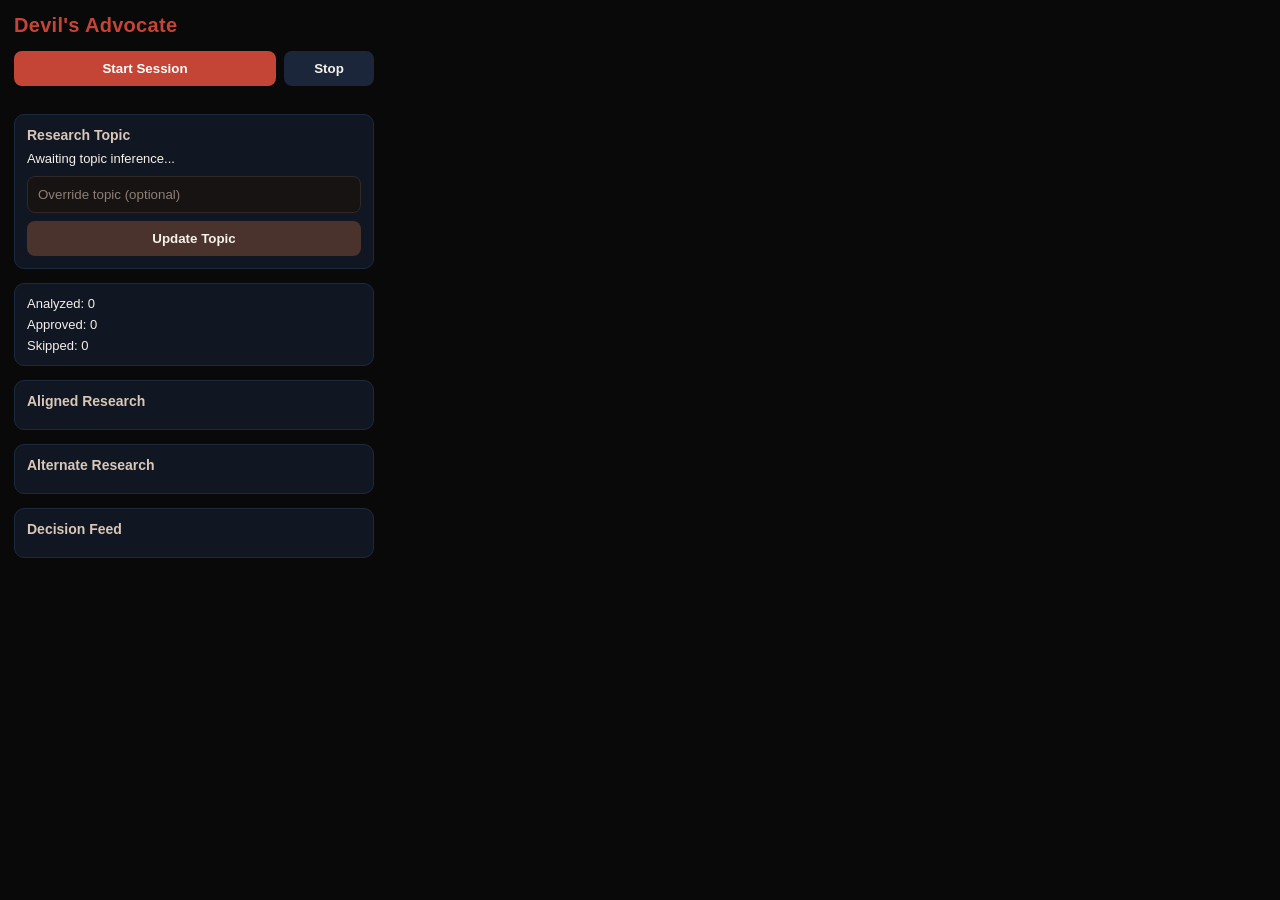
==== extension/popup.html @ f6374a66 "initial integration" ====
<!DOCTYPE html>
<html>
<head>
  <title>Devil's Advocate</title>
  <link rel="stylesheet" href="popup.css">
</head>
<body>
  <div class="container">
    <h1>Devil's Advocate</h1>

    <div class="buttons">
      <button id="startBtn">Start Session</button>
      <button id="stopBtn">Stop</button>
    </div>

    <div id="status"></div>

    <div class="topic-box">
      <h3>Research Topic</h3>
      <p id="topicDisplay">Awaiting topic inference...</p>
      <input id="topicOverride" type="text" placeholder="Override topic (optional)" />
      <button id="overrideBtn">Update Topic</button>
    </div>

    <div class="stats">
      <p>Analyzed: <span id="analyzed">0</span></p>
      <p>Approved: <span id="approved">0</span></p>
      <p>Skipped: <span id="skipped">0</span></p>
    </div>

    <div class="section-card">
      <h3>Aligned Research</h3>
      <ul id="alignedList"></ul>
    </div>

    <div class="section-card">
      <h3>Alternate Research</h3>
      <ul id="alternateList"></ul>
    </div>

    <div class="section-card">
      <h3>Decision Feed</h3>
      <ul id="activity"></ul>
    </div>

  <script type="module" src="popup.js"></script>
</body>
</html>
---- extension/popup.css ----
body {
  font-family: Arial, sans-serif;
  width: 360px;
  padding: 14px;
  background: #090909;
  color: #f5f1ea;
  margin: 0;
}

.container {
  display: flex;
  flex-direction: column;
  gap: 14px;
}

h1 {
  font-size: 20px;
  margin: 0;
  color: #c44536;
  letter-spacing: 0.3px;
}

h3 {
  font-size: 14px;
  margin: 0 0 8px 0;
  color: #d9c7b8;
  font-weight: 600;
}

input {
  width: 100%;
  box-sizing: border-box;
  padding: 10px;
  border: 1px solid #2f2a28;
  border-radius: 8px;
  outline: none;
  background: #161312;
  color: #f5f1ea;
}

input::placeholder {
  color: #8e7f73;
}

button {
  padding: 10px;
  border: none;
  border-radius: 8px;
  cursor: pointer;
  font-weight: 600;
  transition: 0.2s ease;
}

button:hover {
  opacity: 0.92;
}

.buttons {
  display: flex;
  gap: 8px;
}

#startBtn {
  flex: 1;
  background: #c44536;
  color: white;
}

#startBtn.active {
  box-shadow: 0 0 0 2px #e05a47;
}

#stopBtn {
  width: 90px;
  background: #1b263b;
  color: #f5f1ea;
}

#overrideBtn {
  margin-top: 8px;
  width: 100%;
  background: #4a332d;
  color: #f5f1ea;
}

#status {
  font-size: 13px;
  color: #b9aaa0;
}

.topic-box,
.stats,
.section-card {
  background: #101722;
  padding: 12px;
  border-radius: 10px;
  border: 1px solid #1d2a3d;
}

.topic-box p {
  margin: 0 0 10px 0;
  font-size: 13px;
  color: #f5f1ea;
}

.stats {
  display: grid;
  gap: 6px;
}

.stats p {
  margin: 0;
  font-size: 13px;
}

ul {
  padding-left: 0;
  list-style: none;
  max-height: 160px;
  overflow-y: auto;
  margin: 0;
}

li {
  background: #151515;
  padding: 10px;
  border-radius: 8px;
  margin-bottom: 8px;
  line-height: 1.4;
  border: 1px solid #242424;
}

li strong {
  display: block;
  margin-bottom: 4px;
  color: #c44536;
}

li span {
  display: block;
  font-size: 13px;
  margin-bottom: 4px;
  color: #f5f1ea;
}

small {
  display: block;
  color: #a08f83;
  font-size: 12px;
}

a {
  color: #d9c7b8;
  text-decoration: none;
  font-size: 13px;
}

a:hover {
  color: #ffffff;
}
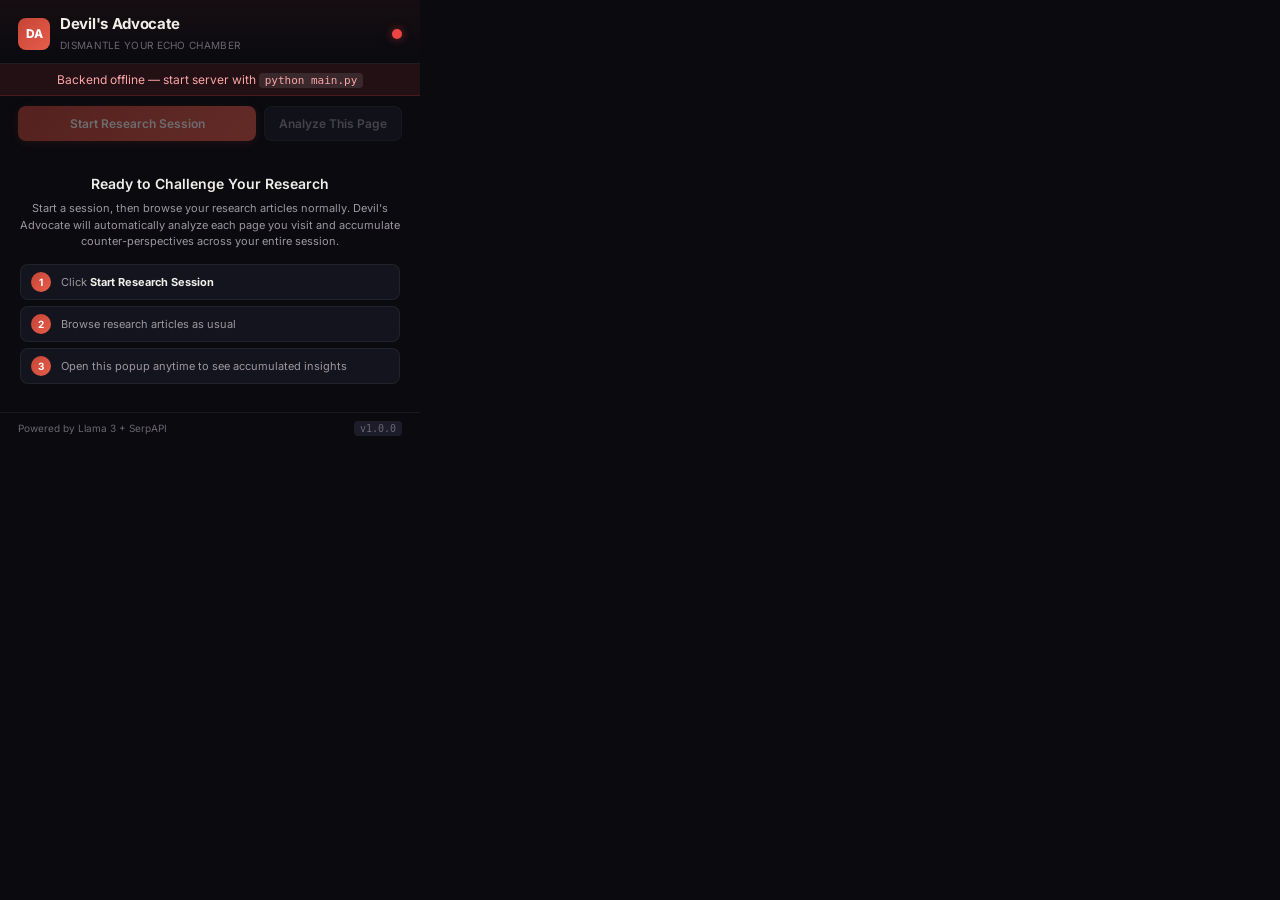
==== commit e4e3acbf: "feat: session-based pipeline, premium UI, cross-platform README Backend: - Orchestrator merges count" ====
--- a/extension/popup.html
+++ b/extension/popup.html
@@ -1,48 +1,198 @@
-<!DOCTYPE html>
-<html>
-<head>
-  <title>Devil's Advocate</title>
-  <link rel="stylesheet" href="popup.css">
-</head>
-<body>
-  <div class="container">
-    <h1>Devil's Advocate</h1>
-
-    <div class="buttons">
-      <button id="startBtn">Start Session</button>
-      <button id="stopBtn">Stop</button>
-    </div>
-
-    <div id="status"></div>
-
-    <div class="topic-box">
-      <h3>Research Topic</h3>
-      <p id="topicDisplay">Awaiting topic inference...</p>
-      <input id="topicOverride" type="text" placeholder="Override topic (optional)" />
-      <button id="overrideBtn">Update Topic</button>
-    </div>
-
-    <div class="stats">
-      <p>Analyzed: <span id="analyzed">0</span></p>
-      <p>Approved: <span id="approved">0</span></p>
-      <p>Skipped: <span id="skipped">0</span></p>
-    </div>
-
-    <div class="section-card">
-      <h3>Aligned Research</h3>
-      <ul id="alignedList"></ul>
-    </div>
-
-    <div class="section-card">
-      <h3>Alternate Research</h3>
-      <ul id="alternateList"></ul>
-    </div>
-
-    <div class="section-card">
-      <h3>Decision Feed</h3>
-      <ul id="activity"></ul>
-    </div>
-
-  <script type="module" src="popup.js"></script>
-</body>
+<!DOCTYPE html>
+<html lang="en">
+<head>
+  <meta charset="UTF-8">
+  <title>Devil's Advocate</title>
+  <link rel="stylesheet" href="popup.css">
+  <link href="https://fonts.googleapis.com/css2?family=Inter:wght@400;500;600;700;800&display=swap" rel="stylesheet">
+</head>
+<body>
+  <div class="app">
+    <!-- Header -->
+    <header class="header">
+      <div class="header-left">
+        <div class="logo-icon">DA</div>
+        <div>
+          <h1>Devil's Advocate</h1>
+          <span class="tagline">Dismantle your echo chamber</span>
+        </div>
+      </div>
+      <div class="header-right">
+        <div id="serverStatus" class="status-dot offline" title="Checking server..."></div>
+      </div>
+    </header>
+
+    <!-- Connection Banner -->
+    <div id="connectionBanner" class="connection-banner hidden">
+      <span>Backend offline — start server with <code>python main.py</code></span>
+    </div>
+
+    <!-- Session Controls -->
+    <div class="controls">
+      <button id="sessionToggle" class="btn btn-primary" disabled>
+        <span class="btn-text">Start Research Session</span>
+      </button>
+      <button id="analyzeBtn" class="btn btn-secondary" disabled>
+        <span class="btn-text">Analyze This Page</span>
+      </button>
+    </div>
+
+    <!-- Session Info Bar -->
+    <div id="sessionBar" class="session-bar hidden">
+      <div class="session-indicator">
+        <div class="pulse-dot"></div>
+        <span>Session Active</span>
+      </div>
+      <span id="sessionDuration" class="session-duration">0:00</span>
+    </div>
+
+    <!-- Loading State -->
+    <div id="loadingState" class="loading-state hidden">
+      <div class="loading-spinner"></div>
+      <div class="loading-pipeline">
+        <div class="pipeline-step" id="step1">
+          <span class="step-num">1</span>
+          <span class="step-label">Gatekeeper</span>
+          <span class="step-status">waiting</span>
+        </div>
+        <div class="pipeline-step" id="step2">
+          <span class="step-num">2</span>
+          <span class="step-label">Bias Auditor</span>
+          <span class="step-status">waiting</span>
+        </div>
+        <div class="pipeline-step" id="step3">
+          <span class="step-num">3</span>
+          <span class="step-label">Devil's Advocate</span>
+          <span class="step-status">waiting</span>
+        </div>
+        <div class="pipeline-step" id="step4">
+          <span class="step-num">4</span>
+          <span class="step-label">Librarian</span>
+          <span class="step-status">waiting</span>
+        </div>
+      </div>
+    </div>
+
+    <!-- Error State -->
+    <div id="errorState" class="error-state hidden">
+      <p id="errorMessage">Something went wrong</p>
+      <button id="retryBtn" class="btn btn-small">Try Again</button>
+    </div>
+
+    <!-- Results Container -->
+    <div id="resultsContainer" class="results hidden">
+      
+      <!-- Research Trajectory Card -->
+      <div class="card topic-card">
+        <div class="card-header">
+          <span class="card-title">Research Trajectory</span>
+        </div>
+        <p id="topicName" class="topic-name">—</p>
+        <div class="bias-meter">
+          <div class="bias-label">
+            <span>Cumulative Bias Score</span>
+            <span id="biasValue" class="bias-value">—</span>
+          </div>
+          <div class="bias-bar">
+            <div id="biasFill" class="bias-fill" style="width: 0%"></div>
+          </div>
+          <div class="bias-scale">
+            <span>Balanced</span>
+            <span>Echo Chamber</span>
+          </div>
+        </div>
+        <p id="opinionsSummary" class="opinions-summary"></p>
+      </div>
+
+      <!-- Pages Analyzed (Session History) -->
+      <div id="historyCard" class="card">
+        <div class="card-header">
+          <span class="card-title">Pages Analyzed</span>
+          <span id="historyCount" class="card-badge">0</span>
+        </div>
+        <div id="historyList" class="history-list"></div>
+      </div>
+
+      <!-- Guardrail Notice -->
+      <div id="guardrailCard" class="card guardrail-card hidden">
+        <div class="card-header">
+          <span class="card-title">Truth Guardrail Activated</span>
+        </div>
+        <p class="guardrail-text">This topic is largely based on objective facts. No artificial counter-arguments were generated to preserve accuracy.</p>
+      </div>
+
+      <!-- Counter-Perspectives (as clickable links) -->
+      <div id="counterCard" class="card counter-card">
+        <div class="card-header">
+          <span class="card-title">Counter-Perspectives</span>
+          <span id="counterCount" class="card-badge">0</span>
+        </div>
+        <p class="card-subtitle">Opposing viewpoints found across your research session</p>
+        <div id="counterList" class="counter-list"></div>
+      </div>
+
+      <!-- Curated Sources -->
+      <div id="sourcesCard" class="card sources-card">
+        <div class="card-header">
+          <span class="card-title">Curated Sources</span>
+          <span id="sourcesCount" class="card-badge">0</span>
+        </div>
+        <div id="sourcesList" class="sources-list"></div>
+      </div>
+
+      <!-- Session Stats -->
+      <div class="card stats-card">
+        <div class="card-header">
+          <span class="card-title">Session Stats</span>
+        </div>
+        <div class="stats-grid">
+          <div class="stat">
+            <span class="stat-value" id="statAnalyzed">0</span>
+            <span class="stat-label">Pages Analyzed</span>
+          </div>
+          <div class="stat">
+            <span class="stat-value" id="statApproved">0</span>
+            <span class="stat-label">Accepted</span>
+          </div>
+          <div class="stat">
+            <span class="stat-value" id="statSkipped">0</span>
+            <span class="stat-label">Filtered</span>
+          </div>
+          <div class="stat">
+            <span class="stat-value" id="statDuration">—</span>
+            <span class="stat-label">Duration</span>
+          </div>
+        </div>
+      </div>
+    </div>
+
+    <!-- Empty State -->
+    <div id="emptyState" class="empty-state">
+      <h3>Ready to Challenge Your Research</h3>
+      <p>Start a session, then browse your research articles normally. Devil's Advocate will automatically analyze each page you visit and accumulate counter-perspectives across your entire session.</p>
+      <div class="quick-tips">
+        <div class="tip">
+          <span class="tip-icon">1</span>
+          <span>Click <strong>Start Research Session</strong></span>
+        </div>
+        <div class="tip">
+          <span class="tip-icon">2</span>
+          <span>Browse research articles as usual</span>
+        </div>
+        <div class="tip">
+          <span class="tip-icon">3</span>
+          <span>Open this popup anytime to see accumulated insights</span>
+        </div>
+      </div>
+    </div>
+
+    <!-- Footer -->
+    <footer class="footer">
+      <span>Powered by Llama 3 + SerpAPI</span>
+      <span class="version">v1.0.0</span>
+    </footer>
+  </div>
+
+  <script type="module" src="popup.js"></script>
+</body>
 </html>
--- a/extension/popup.css
+++ b/extension/popup.css
@@ -1,160 +1,819 @@
-body {
-  font-family: Arial, sans-serif;
-  width: 360px;
-  padding: 14px;
-  background: #090909;
-  color: #f5f1ea;
-  margin: 0;
-}
-
-.container {
-  display: flex;
-  flex-direction: column;
-  gap: 14px;
-}
-
-h1 {
-  font-size: 20px;
-  margin: 0;
-  color: #c44536;
-  letter-spacing: 0.3px;
-}
-
-h3 {
-  font-size: 14px;
-  margin: 0 0 8px 0;
-  color: #d9c7b8;
-  font-weight: 600;
-}
-
-input {
-  width: 100%;
-  box-sizing: border-box;
-  padding: 10px;
-  border: 1px solid #2f2a28;
-  border-radius: 8px;
-  outline: none;
-  background: #161312;
-  color: #f5f1ea;
-}
-
-input::placeholder {
-  color: #8e7f73;
-}
-
-button {
-  padding: 10px;
-  border: none;
-  border-radius: 8px;
-  cursor: pointer;
-  font-weight: 600;
-  transition: 0.2s ease;
-}
-
-button:hover {
-  opacity: 0.92;
-}
-
-.buttons {
-  display: flex;
-  gap: 8px;
-}
-
-#startBtn {
-  flex: 1;
-  background: #c44536;
-  color: white;
-}
-
-#startBtn.active {
-  box-shadow: 0 0 0 2px #e05a47;
-}
-
-#stopBtn {
-  width: 90px;
-  background: #1b263b;
-  color: #f5f1ea;
-}
-
-#overrideBtn {
-  margin-top: 8px;
-  width: 100%;
-  background: #4a332d;
-  color: #f5f1ea;
-}
-
-#status {
-  font-size: 13px;
-  color: #b9aaa0;
-}
-
-.topic-box,
-.stats,
-.section-card {
-  background: #101722;
-  padding: 12px;
-  border-radius: 10px;
-  border: 1px solid #1d2a3d;
-}
-
-.topic-box p {
-  margin: 0 0 10px 0;
-  font-size: 13px;
-  color: #f5f1ea;
-}
-
-.stats {
-  display: grid;
-  gap: 6px;
-}
-
-.stats p {
-  margin: 0;
-  font-size: 13px;
-}
-
-ul {
-  padding-left: 0;
-  list-style: none;
-  max-height: 160px;
-  overflow-y: auto;
-  margin: 0;
-}
-
-li {
-  background: #151515;
-  padding: 10px;
-  border-radius: 8px;
-  margin-bottom: 8px;
-  line-height: 1.4;
-  border: 1px solid #242424;
-}
-
-li strong {
-  display: block;
-  margin-bottom: 4px;
-  color: #c44536;
-}
-
-li span {
-  display: block;
-  font-size: 13px;
-  margin-bottom: 4px;
-  color: #f5f1ea;
-}
-
-small {
-  display: block;
-  color: #a08f83;
-  font-size: 12px;
-}
-
-a {
-  color: #d9c7b8;
-  text-decoration: none;
-  font-size: 13px;
-}
-
-a:hover {
-  color: #ffffff;
+/* ═══════════════════════════════════════════════════════════════════════
+   Devil's Advocate — Extension Stylesheet
+   Dark theme, session-based UI, no emoji icons in pipeline
+   ═══════════════════════════════════════════════════════════════════════ */
+
+:root {
+  --bg-primary: #0a0a0f;
+  --bg-secondary: #111118;
+  --bg-card: #14141e;
+  --bg-card-hover: #1a1a28;
+  --bg-elevated: #1c1c2a;
+  
+  --border-subtle: rgba(255, 255, 255, 0.06);
+  --border-card: rgba(255, 255, 255, 0.08);
+  --border-accent: rgba(196, 69, 54, 0.3);
+  
+  --text-primary: #f0eee8;
+  --text-secondary: #9d97a0;
+  --text-muted: #6b6670;
+  
+  --accent: #c44536;
+  --accent-light: #e05a47;
+  --accent-glow: rgba(196, 69, 54, 0.15);
+  --accent-gradient: linear-gradient(135deg, #c44536 0%, #e85d4a 100%);
+  
+  --green: #3ecf8e;
+  --green-bg: rgba(62, 207, 142, 0.1);
+  --yellow: #f4c542;
+  --yellow-bg: rgba(244, 197, 66, 0.1);
+  --blue: #5b9cf6;
+  --blue-bg: rgba(91, 156, 246, 0.1);
+  
+  --radius-sm: 8px;
+  --radius-md: 12px;
+  
+  --shadow-card: 0 2px 12px rgba(0, 0, 0, 0.3);
+  
+  --font: 'Inter', -apple-system, BlinkMacSystemFont, sans-serif;
+  --transition: 0.2s cubic-bezier(0.4, 0, 0.2, 1);
+}
+
+* { margin: 0; padding: 0; box-sizing: border-box; }
+
+body {
+  font-family: var(--font);
+  width: 420px;
+  max-height: 600px;
+  overflow-y: auto;
+  background: var(--bg-primary);
+  color: var(--text-primary);
+}
+
+body::-webkit-scrollbar { width: 4px; }
+body::-webkit-scrollbar-track { background: transparent; }
+body::-webkit-scrollbar-thumb { background: var(--border-subtle); border-radius: 4px; }
+
+.app { display: flex; flex-direction: column; }
+
+.hidden { display: none !important; }
+
+/* ── Header ───────────────────────────────────────────────────────── */
+.header {
+  display: flex;
+  align-items: center;
+  justify-content: space-between;
+  padding: 14px 18px 10px;
+  background: linear-gradient(180deg, rgba(196, 69, 54, 0.06) 0%, transparent 100%);
+  border-bottom: 1px solid var(--border-subtle);
+}
+
+.header-left { display: flex; align-items: center; gap: 10px; }
+
+.logo-icon {
+  width: 32px;
+  height: 32px;
+  display: flex;
+  align-items: center;
+  justify-content: center;
+  background: var(--accent-gradient);
+  color: white;
+  font-size: 12px;
+  font-weight: 800;
+  border-radius: var(--radius-sm);
+  letter-spacing: -0.5px;
+}
+
+.header h1 {
+  font-size: 15px;
+  font-weight: 700;
+  color: var(--text-primary);
+  letter-spacing: -0.3px;
+}
+
+.tagline {
+  font-size: 10px;
+  color: var(--text-muted);
+  letter-spacing: 0.3px;
+  text-transform: uppercase;
+}
+
+/* ── Server Status ────────────────────────────────────────────────── */
+.status-dot {
+  width: 10px;
+  height: 10px;
+  border-radius: 50%;
+  transition: var(--transition);
+}
+
+.status-dot.online {
+  background: var(--green);
+  box-shadow: 0 0 8px rgba(62, 207, 142, 0.5);
+}
+
+.status-dot.offline {
+  background: #ef4444;
+  box-shadow: 0 0 8px rgba(239, 68, 68, 0.5);
+  animation: pulse-red 2s infinite;
+}
+
+@keyframes pulse-red {
+  0%, 100% { box-shadow: 0 0 8px rgba(239, 68, 68, 0.3); }
+  50% { box-shadow: 0 0 16px rgba(239, 68, 68, 0.6); }
+}
+
+/* ── Connection Banner ────────────────────────────────────────────── */
+.connection-banner {
+  padding: 8px 18px;
+  background: rgba(239, 68, 68, 0.1);
+  border-bottom: 1px solid rgba(239, 68, 68, 0.2);
+  font-size: 12px;
+  color: #fca5a5;
+  text-align: center;
+}
+
+.connection-banner code {
+  background: rgba(255, 255, 255, 0.1);
+  padding: 1px 6px;
+  border-radius: 4px;
+  font-family: 'SF Mono', 'Fira Code', monospace;
+  font-size: 11px;
+}
+
+/* ── Controls ─────────────────────────────────────────────────────── */
+.controls {
+  display: flex;
+  gap: 8px;
+  padding: 10px 18px;
+}
+
+.btn {
+  display: flex;
+  align-items: center;
+  justify-content: center;
+  gap: 6px;
+  padding: 9px 14px;
+  border: none;
+  border-radius: var(--radius-sm);
+  font-family: var(--font);
+  font-size: 12px;
+  font-weight: 600;
+  cursor: pointer;
+  transition: all var(--transition);
+  white-space: nowrap;
+}
+
+.btn:disabled { opacity: 0.4; cursor: not-allowed; }
+
+.btn-primary {
+  flex: 1;
+  background: var(--accent-gradient);
+  color: white;
+  box-shadow: 0 2px 8px rgba(196, 69, 54, 0.3);
+}
+
+.btn-primary:hover:not(:disabled) {
+  box-shadow: 0 4px 16px rgba(196, 69, 54, 0.5);
+  transform: translateY(-1px);
+}
+
+.btn-primary.active {
+  background: linear-gradient(135deg, #2d1b18 0%, #3a2420 100%);
+  color: var(--accent-light);
+  border: 1px solid var(--accent);
+  box-shadow: none;
+}
+
+.btn-secondary {
+  background: var(--bg-elevated);
+  color: var(--text-secondary);
+  border: 1px solid var(--border-card);
+}
+
+.btn-secondary:hover:not(:disabled) {
+  background: var(--bg-card-hover);
+  color: var(--text-primary);
+  border-color: var(--border-accent);
+}
+
+.btn-small {
+  padding: 6px 14px;
+  font-size: 12px;
+  background: var(--bg-elevated);
+  color: var(--text-secondary);
+  border: 1px solid var(--border-card);
+}
+
+.btn-small:hover { background: var(--bg-card-hover); }
+
+/* ── Session Bar ──────────────────────────────────────────────────── */
+.session-bar {
+  display: flex;
+  align-items: center;
+  justify-content: space-between;
+  padding: 6px 18px;
+  background: var(--green-bg);
+  border-bottom: 1px solid rgba(62, 207, 142, 0.15);
+}
+
+.session-indicator {
+  display: flex;
+  align-items: center;
+  gap: 8px;
+  font-size: 11px;
+  font-weight: 600;
+  color: var(--green);
+  text-transform: uppercase;
+  letter-spacing: 0.5px;
+}
+
+.pulse-dot {
+  width: 8px;
+  height: 8px;
+  border-radius: 50%;
+  background: var(--green);
+  animation: pulse-green 1.5s ease-in-out infinite;
+}
+
+@keyframes pulse-green {
+  0%, 100% { opacity: 1; transform: scale(1); }
+  50% { opacity: 0.5; transform: scale(0.8); }
+}
+
+.session-duration {
+  font-size: 11px;
+  font-weight: 600;
+  color: var(--text-muted);
+  font-family: 'SF Mono', 'Fira Code', monospace;
+}
+
+/* ── Loading State ────────────────────────────────────────────────── */
+.loading-state {
+  padding: 20px 18px;
+  display: flex;
+  flex-direction: column;
+  align-items: center;
+  gap: 14px;
+}
+
+.loading-spinner {
+  width: 32px;
+  height: 32px;
+  border: 3px solid var(--border-subtle);
+  border-top-color: var(--accent);
+  border-radius: 50%;
+  animation: spin 0.8s linear infinite;
+}
+
+@keyframes spin { to { transform: rotate(360deg); } }
+
+.loading-pipeline {
+  width: 100%;
+  display: flex;
+  flex-direction: column;
+  gap: 4px;
+}
+
+.pipeline-step {
+  display: flex;
+  align-items: center;
+  gap: 8px;
+  padding: 7px 12px;
+  background: var(--bg-card);
+  border-radius: var(--radius-sm);
+  border: 1px solid var(--border-subtle);
+  transition: all var(--transition);
+}
+
+.pipeline-step.active {
+  border-color: var(--accent);
+  background: var(--accent-glow);
+}
+
+.pipeline-step.done {
+  border-color: rgba(62, 207, 142, 0.3);
+  background: var(--green-bg);
+}
+
+.step-num {
+  width: 20px;
+  height: 20px;
+  display: flex;
+  align-items: center;
+  justify-content: center;
+  background: var(--bg-elevated);
+  color: var(--text-muted);
+  font-size: 10px;
+  font-weight: 700;
+  border-radius: 50%;
+  flex-shrink: 0;
+}
+
+.pipeline-step.active .step-num {
+  background: var(--accent);
+  color: white;
+}
+
+.pipeline-step.done .step-num {
+  background: var(--green);
+  color: white;
+}
+
+.step-label {
+  flex: 1;
+  font-size: 12px;
+  font-weight: 500;
+  color: var(--text-secondary);
+}
+
+.pipeline-step.active .step-label,
+.pipeline-step.done .step-label { color: var(--text-primary); }
+
+.step-status {
+  font-size: 10px;
+  color: var(--text-muted);
+  text-transform: uppercase;
+  letter-spacing: 0.5px;
+}
+
+.pipeline-step.active .step-status { color: var(--accent-light); }
+.pipeline-step.done .step-status { color: var(--green); }
+
+/* ── Error State ──────────────────────────────────────────────────── */
+.error-state {
+  padding: 20px 18px;
+  display: flex;
+  flex-direction: column;
+  align-items: center;
+  gap: 10px;
+  text-align: center;
+}
+
+.error-state p {
+  font-size: 13px;
+  color: var(--text-secondary);
+  max-width: 280px;
+}
+
+/* ── Cards ────────────────────────────────────────────────────────── */
+.results {
+  padding: 0 12px;
+  display: flex;
+  flex-direction: column;
+  gap: 8px;
+  animation: fadeIn 0.3s ease-out;
+}
+
+@keyframes fadeIn {
+  from { opacity: 0; transform: translateY(6px); }
+  to { opacity: 1; transform: translateY(0); }
+}
+
+.card {
+  background: var(--bg-card);
+  border: 1px solid var(--border-card);
+  border-radius: var(--radius-md);
+  padding: 12px;
+  box-shadow: var(--shadow-card);
+}
+
+.card-header {
+  display: flex;
+  align-items: center;
+  gap: 8px;
+  margin-bottom: 8px;
+}
+
+.card-title {
+  flex: 1;
+  font-size: 12px;
+  font-weight: 700;
+  color: var(--text-primary);
+  letter-spacing: -0.2px;
+  text-transform: uppercase;
+  letter-spacing: 0.3px;
+}
+
+.card-subtitle {
+  font-size: 11px;
+  color: var(--text-muted);
+  margin-bottom: 8px;
+}
+
+.card-badge {
+  background: var(--accent-glow);
+  color: var(--accent-light);
+  font-size: 11px;
+  font-weight: 700;
+  padding: 2px 8px;
+  border-radius: 12px;
+  border: 1px solid var(--border-accent);
+}
+
+/* ── Topic Card ───────────────────────────────────────────────────── */
+.topic-name {
+  font-size: 14px;
+  font-weight: 600;
+  color: var(--text-primary);
+  margin-bottom: 10px;
+  line-height: 1.3;
+}
+
+/* ── Bias Meter ───────────────────────────────────────────────────── */
+.bias-meter { margin-bottom: 8px; }
+
+.bias-label {
+  display: flex;
+  justify-content: space-between;
+  margin-bottom: 5px;
+}
+
+.bias-label span:first-child {
+  font-size: 10px;
+  color: var(--text-muted);
+  text-transform: uppercase;
+  letter-spacing: 0.5px;
+}
+
+.bias-value {
+  font-size: 13px;
+  font-weight: 700;
+  color: var(--accent-light);
+}
+
+.bias-bar {
+  width: 100%;
+  height: 6px;
+  background: var(--bg-elevated);
+  border-radius: 3px;
+  overflow: hidden;
+}
+
+.bias-fill {
+  height: 100%;
+  border-radius: 3px;
+  transition: width 1s cubic-bezier(0.4, 0, 0.2, 1), background 0.5s;
+  background: var(--green);
+}
+
+.bias-fill.moderate { background: var(--yellow); }
+.bias-fill.high { background: var(--accent); }
+
+.bias-scale {
+  display: flex;
+  justify-content: space-between;
+  margin-top: 3px;
+}
+
+.bias-scale span { font-size: 9px; color: var(--text-muted); }
+
+.opinions-summary {
+  font-size: 11px;
+  color: var(--text-secondary);
+  line-height: 1.5;
+  margin-top: 6px;
+  padding-top: 6px;
+  border-top: 1px solid var(--border-subtle);
+}
+
+/* ── History List ─────────────────────────────────────────────────── */
+.history-list {
+  display: flex;
+  flex-direction: column;
+  gap: 4px;
+  max-height: 120px;
+  overflow-y: auto;
+}
+
+.history-list::-webkit-scrollbar { width: 3px; }
+.history-list::-webkit-scrollbar-thumb { background: var(--border-subtle); border-radius: 3px; }
+
+.history-item {
+  display: flex;
+  align-items: center;
+  gap: 8px;
+  padding: 6px 8px;
+  background: var(--bg-elevated);
+  border-radius: 6px;
+  cursor: pointer;
+  transition: var(--transition);
+}
+
+.history-item:hover { background: var(--bg-card-hover); }
+
+.history-num {
+  width: 18px;
+  height: 18px;
+  display: flex;
+  align-items: center;
+  justify-content: center;
+  background: var(--accent-glow);
+  color: var(--accent-light);
+  font-size: 9px;
+  font-weight: 700;
+  border-radius: 4px;
+  flex-shrink: 0;
+}
+
+.history-title {
+  flex: 1;
+  font-size: 11px;
+  color: var(--text-secondary);
+  white-space: nowrap;
+  overflow: hidden;
+  text-overflow: ellipsis;
+}
+
+.history-bias {
+  font-size: 10px;
+  font-weight: 600;
+  color: var(--text-muted);
+  flex-shrink: 0;
+}
+
+/* ── Guardrail Card ───────────────────────────────────────────────── */
+.guardrail-card {
+  background: var(--green-bg);
+  border-color: rgba(62, 207, 142, 0.2);
+}
+
+.guardrail-text {
+  font-size: 11px;
+  color: var(--green);
+  line-height: 1.5;
+}
+
+/* ── Counter-Perspectives (clickable links) ───────────────────────── */
+.counter-list {
+  display: flex;
+  flex-direction: column;
+  gap: 6px;
+  max-height: 240px;
+  overflow-y: auto;
+}
+
+.counter-list::-webkit-scrollbar { width: 3px; }
+.counter-list::-webkit-scrollbar-thumb { background: var(--border-subtle); border-radius: 3px; }
+
+.counter-item {
+  padding: 10px;
+  background: var(--bg-elevated);
+  border-radius: var(--radius-sm);
+  border-left: 3px solid var(--accent);
+  transition: var(--transition);
+}
+
+.counter-item:hover { background: rgba(196, 69, 54, 0.08); }
+
+.counter-topic {
+  font-size: 12px;
+  font-weight: 600;
+  color: var(--text-primary);
+  margin-bottom: 3px;
+}
+
+.counter-viewpoint {
+  font-size: 11px;
+  color: var(--text-secondary);
+  line-height: 1.4;
+  margin-bottom: 6px;
+}
+
+.counter-sources {
+  display: flex;
+  flex-direction: column;
+  gap: 4px;
+}
+
+.counter-link {
+  display: flex;
+  align-items: center;
+  gap: 6px;
+  padding: 5px 8px;
+  background: var(--bg-card);
+  border-radius: 6px;
+  cursor: pointer;
+  transition: var(--transition);
+  border: 1px solid var(--border-subtle);
+}
+
+.counter-link:hover {
+  background: var(--blue-bg);
+  border-color: rgba(91, 156, 246, 0.3);
+}
+
+.counter-link-arrow {
+  color: var(--blue);
+  font-size: 11px;
+  flex-shrink: 0;
+}
+
+.counter-link-title {
+  flex: 1;
+  font-size: 11px;
+  font-weight: 500;
+  color: var(--blue);
+  white-space: nowrap;
+  overflow: hidden;
+  text-overflow: ellipsis;
+}
+
+.counter-link-cred {
+  font-size: 9px;
+  font-weight: 600;
+  text-transform: uppercase;
+  color: var(--text-muted);
+  flex-shrink: 0;
+}
+
+.counter-no-sources {
+  font-size: 10px;
+  color: var(--text-muted);
+  font-style: italic;
+  padding: 2px 0;
+}
+
+/* ── Curated Sources ──────────────────────────────────────────────── */
+.sources-list {
+  display: flex;
+  flex-direction: column;
+  gap: 4px;
+  max-height: 180px;
+  overflow-y: auto;
+}
+
+.sources-list::-webkit-scrollbar { width: 3px; }
+.sources-list::-webkit-scrollbar-thumb { background: var(--border-subtle); border-radius: 3px; }
+
+.source-item {
+  display: flex;
+  gap: 8px;
+  padding: 8px;
+  background: var(--bg-elevated);
+  border-radius: var(--radius-sm);
+  transition: var(--transition);
+  cursor: pointer;
+}
+
+.source-item:hover { background: var(--bg-card-hover); }
+
+.source-rank {
+  width: 20px;
+  height: 20px;
+  display: flex;
+  align-items: center;
+  justify-content: center;
+  background: var(--accent-glow);
+  color: var(--accent-light);
+  font-size: 10px;
+  font-weight: 700;
+  border-radius: 5px;
+  flex-shrink: 0;
+}
+
+.source-content { flex: 1; min-width: 0; }
+
+.source-title {
+  font-size: 11px;
+  font-weight: 600;
+  color: var(--blue);
+  margin-bottom: 2px;
+  white-space: nowrap;
+  overflow: hidden;
+  text-overflow: ellipsis;
+}
+
+.source-summary {
+  font-size: 10px;
+  color: var(--text-secondary);
+  line-height: 1.4;
+  display: -webkit-box;
+  -webkit-line-clamp: 2;
+  -webkit-box-orient: vertical;
+  overflow: hidden;
+}
+
+.source-meta {
+  display: flex;
+  gap: 4px;
+  margin-top: 3px;
+}
+
+.source-tag {
+  font-size: 9px;
+  font-weight: 600;
+  text-transform: uppercase;
+  letter-spacing: 0.3px;
+  padding: 1px 5px;
+  border-radius: 3px;
+}
+
+.source-tag.counter { background: rgba(196, 69, 54, 0.15); color: var(--accent-light); }
+.source-tag.inline { background: var(--blue-bg); color: var(--blue); }
+.source-tag.neutral { background: var(--yellow-bg); color: var(--yellow); }
+.source-tag.high { background: var(--green-bg); color: var(--green); }
+.source-tag.medium { background: var(--yellow-bg); color: var(--yellow); }
+.source-tag.low { background: rgba(239, 68, 68, 0.1); color: #f87171; }
+
+/* ── Stats Card ───────────────────────────────────────────────────── */
+.stats-grid {
+  display: grid;
+  grid-template-columns: repeat(4, 1fr);
+  gap: 6px;
+}
+
+.stat {
+  display: flex;
+  flex-direction: column;
+  align-items: center;
+  gap: 2px;
+  padding: 6px 0;
+}
+
+.stat-value {
+  font-size: 16px;
+  font-weight: 700;
+  color: var(--text-primary);
+}
+
+.stat-label {
+  font-size: 9px;
+  color: var(--text-muted);
+  text-transform: uppercase;
+  letter-spacing: 0.3px;
+  text-align: center;
+}
+
+/* ── Empty State ──────────────────────────────────────────────────── */
+.empty-state {
+  padding: 24px 20px;
+  text-align: center;
+  animation: fadeIn 0.3s ease-out;
+}
+
+.empty-state h3 {
+  font-size: 14px;
+  font-weight: 600;
+  color: var(--text-primary);
+  margin-bottom: 8px;
+}
+
+.empty-state > p {
+  font-size: 11px;
+  color: var(--text-secondary);
+  line-height: 1.5;
+  margin-bottom: 14px;
+}
+
+.quick-tips {
+  display: flex;
+  flex-direction: column;
+  gap: 6px;
+  text-align: left;
+}
+
+.tip {
+  display: flex;
+  align-items: center;
+  gap: 10px;
+  padding: 7px 10px;
+  background: var(--bg-card);
+  border-radius: var(--radius-sm);
+  border: 1px solid var(--border-subtle);
+}
+
+.tip-icon {
+  width: 20px;
+  height: 20px;
+  display: flex;
+  align-items: center;
+  justify-content: center;
+  background: var(--accent-gradient);
+  color: white;
+  font-size: 10px;
+  font-weight: 700;
+  border-radius: 50%;
+  flex-shrink: 0;
+}
+
+.tip span:last-child { font-size: 11px; color: var(--text-secondary); }
+.tip strong { color: var(--text-primary); }
+
+/* ── Footer ───────────────────────────────────────────────────────── */
+.footer {
+  display: flex;
+  justify-content: space-between;
+  align-items: center;
+  padding: 8px 18px;
+  border-top: 1px solid var(--border-subtle);
+  margin-top: 4px;
+}
+
+.footer span { font-size: 10px; color: var(--text-muted); }
+
+.version {
+  background: var(--bg-elevated);
+  padding: 2px 6px;
+  border-radius: 4px;
+  font-family: 'SF Mono', monospace;
 }
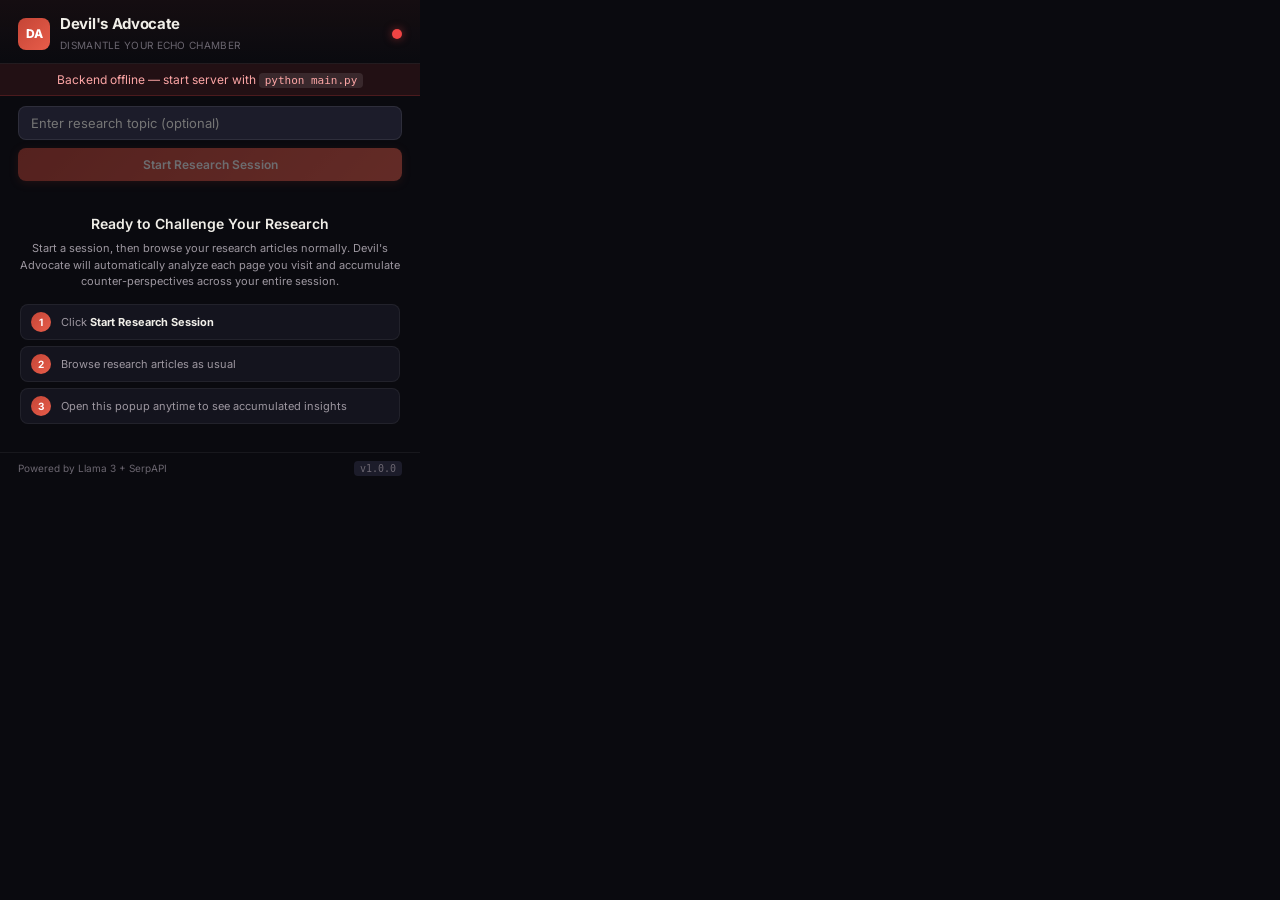
==== commit 00d95a65: "Automatic website scraping, option to remove sources from frontend and backend" ====
--- a/extension/popup.html
+++ b/extension/popup.html
@@ -29,12 +29,12 @@
 
     <!-- Session Controls -->
     <div class="controls">
-      <button id="sessionToggle" class="btn btn-primary" disabled>
-        <span class="btn-text">Start Research Session</span>
-      </button>
-      <button id="analyzeBtn" class="btn btn-secondary" disabled>
-        <span class="btn-text">Analyze This Page</span>
-      </button>
+      <div id="startSessionContainer" class="start-session-container">
+        <input type="text" id="sessionTopicInput" class="topic-input" placeholder="Enter research topic (optional)" />
+        <button id="sessionToggle" class="btn btn-primary" disabled>
+          <span class="btn-text">Start Research Session</span>
+        </button>
+      </div>
     </div>
 
     <!-- Session Info Bar -->
@@ -87,7 +87,15 @@
         <div class="card-header">
           <span class="card-title">Research Trajectory</span>
         </div>
-        <p id="topicName" class="topic-name">—</p>
+        <div class="topic-display-container">
+          <p id="topicName" class="topic-name">—</p>
+          <button id="editTopicBtn" class="btn-icon" title="Override Topic">✎</button>
+        </div>
+        <div id="topicEditContainer" class="topic-edit-container hidden">
+          <input type="text" id="overrideTopicInput" class="topic-input-small" placeholder="Override topic..." />
+          <button id="saveTopicBtn" class="btn btn-small">Save</button>
+          <button id="cancelTopicBtn" class="btn btn-small btn-secondary">Cancel</button>
+        </div>
         <div class="bias-meter">
           <div class="bias-label">
             <span>Cumulative Bias Score</span>
--- a/extension/popup.css
+++ b/extension/popup.css
@@ -142,9 +142,29 @@
 
 /* ── Controls ─────────────────────────────────────────────────────── */
 .controls {
-  display: flex;
+  padding: 10px 18px;
+}
+
+.start-session-container {
+  display: flex;
+  flex-direction: column;
   gap: 8px;
-  padding: 10px 18px;
+  width: 100%;
+}
+
+.topic-input {
+  width: 100%;
+  padding: 8px 12px;
+  background: var(--bg-elevated);
+  border: 1px solid var(--border-card);
+  border-radius: var(--radius-sm);
+  color: var(--text-primary);
+  font-family: var(--font);
+  font-size: 13px;
+}
+.topic-input:focus {
+  outline: none;
+  border-color: var(--accent);
 }
 
 .btn {
@@ -415,8 +435,44 @@
   font-size: 14px;
   font-weight: 600;
   color: var(--text-primary);
+  line-height: 1.3;
+}
+
+.topic-display-container {
+  display: flex;
+  align-items: center;
+  justify-content: space-between;
   margin-bottom: 10px;
-  line-height: 1.3;
+}
+
+.topic-edit-container {
+  display: flex;
+  gap: 6px;
+  margin-bottom: 10px;
+}
+
+.topic-input-small {
+  flex: 1;
+  padding: 6px 10px;
+  background: var(--bg-elevated);
+  border: 1px solid var(--border-card);
+  border-radius: var(--radius-sm);
+  color: var(--text-primary);
+  font-family: var(--font);
+  font-size: 12px;
+}
+
+.btn-icon {
+  background: transparent;
+  border: none;
+  color: var(--text-muted);
+  cursor: pointer;
+  padding: 4px;
+  border-radius: 4px;
+}
+.btn-icon:hover {
+  color: var(--text-primary);
+  background: var(--bg-elevated);
 }
 
 /* ── Bias Meter ───────────────────────────────────────────────────── */
@@ -529,6 +585,23 @@
   font-weight: 600;
   color: var(--text-muted);
   flex-shrink: 0;
+}
+
+.history-delete-btn {
+  background: transparent;
+  border: none;
+  color: var(--text-muted);
+  font-size: 13px;
+  line-height: 1;
+  cursor: pointer;
+  padding: 0 2px;
+  border-radius: 3px;
+  flex-shrink: 0;
+  transition: color var(--transition), background var(--transition);
+}
+.history-delete-btn:hover {
+  color: #f87171;
+  background: rgba(239, 68, 68, 0.1);
 }
 
 /* ── Guardrail Card ───────────────────────────────────────────────── */
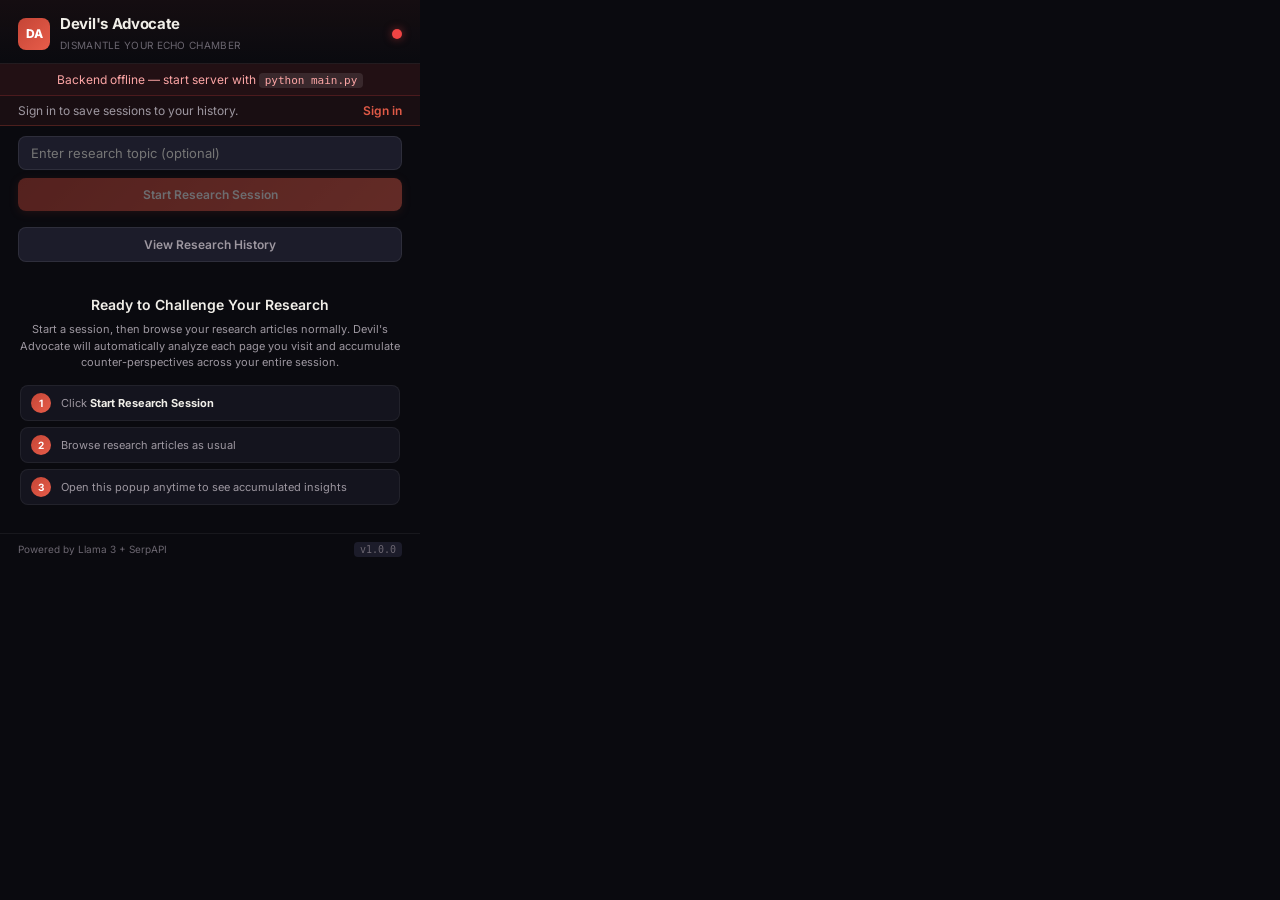
==== commit 966d3b46: "Initial webapp extension setup" ====
--- a/extension/popup.html
+++ b/extension/popup.html
@@ -27,12 +27,46 @@
       <span>Backend offline — start server with <code>python main.py</code></span>
     </div>
 
+    <!-- Account Banner (shown when not logged in) -->
+    <div id="accountBanner" class="account-banner hidden">
+      <span>Sign in to save sessions to your history.</span>
+      <button id="openLoginBtn" class="btn-link">Sign in</button>
+    </div>
+
+    <!-- Login Panel (inline in popup) -->
+    <div id="loginPanel" class="login-panel hidden">
+      <div class="login-panel-header">
+        <span>Sign in to Devil's Advocate</span>
+        <button id="closeLoginBtn" class="btn-icon">✕</button>
+      </div>
+      <div class="form-row">
+        <input type="email" id="extEmail" class="topic-input" placeholder="Email" />
+      </div>
+      <div class="form-row">
+        <input type="password" id="extPassword" class="topic-input" placeholder="Password" />
+      </div>
+      <div id="extLoginError" class="ext-login-error hidden"></div>
+      <button id="extLoginBtn" class="btn btn-primary" style="width:100%">Sign In</button>
+      <p style="font-size:11px;color:var(--text-muted);text-align:center;margin-top:8px">
+        No account? <a href="#" id="extOpenRegister" style="color:var(--accent-light)">Create one in the webapp</a>
+      </p>
+    </div>
+
+    <!-- Logged-in user bar -->
+    <div id="userBar" class="user-bar hidden">
+      <span id="userBarEmail" class="user-bar-email"></span>
+      <button id="extLogoutBtn" class="btn-link">Sign out</button>
+    </div>
+
     <!-- Session Controls -->
     <div class="controls">
       <div id="startSessionContainer" class="start-session-container">
         <input type="text" id="sessionTopicInput" class="topic-input" placeholder="Enter research topic (optional)" />
         <button id="sessionToggle" class="btn btn-primary" disabled>
           <span class="btn-text">Start Research Session</span>
+        </button>
+        <button id="viewHistoryBtn" class="btn btn-secondary" style="margin-top: 8px; width: 100%;">
+          View Research History
         </button>
       </div>
     </div>
--- a/extension/popup.css
+++ b/extension/popup.css
@@ -889,4 +889,72 @@
   padding: 2px 6px;
   border-radius: 4px;
   font-family: 'SF Mono', monospace;
-}+}
+
+/* ── Account / Login Panel ────────────────────────────────────────── */
+.account-banner {
+  display: flex;
+  align-items: center;
+  justify-content: space-between;
+  padding: 7px 18px;
+  background: rgba(196, 69, 54, 0.08);
+  border-bottom: 1px solid var(--border-accent);
+  font-size: 12px;
+  color: var(--text-secondary);
+}
+
+.btn-link {
+  background: none;
+  border: none;
+  color: var(--accent-light);
+  font-size: 12px;
+  font-weight: 600;
+  cursor: pointer;
+  padding: 0;
+  font-family: var(--font);
+}
+.btn-link:hover { color: var(--text-primary); }
+
+.login-panel {
+  padding: 14px 18px;
+  background: var(--bg-card);
+  border-bottom: 1px solid var(--border-subtle);
+  display: flex;
+  flex-direction: column;
+  gap: 8px;
+}
+
+.login-panel-header {
+  display: flex;
+  justify-content: space-between;
+  align-items: center;
+  font-size: 13px;
+  font-weight: 600;
+  color: var(--text-primary);
+  margin-bottom: 4px;
+}
+
+.form-row { width: 100%; }
+
+.ext-login-error {
+  font-size: 11px;
+  color: #f87171;
+  padding: 6px 10px;
+  background: rgba(239, 68, 68, 0.1);
+  border-radius: 6px;
+}
+
+.user-bar {
+  display: flex;
+  align-items: center;
+  justify-content: space-between;
+  padding: 6px 18px;
+  background: rgba(62, 207, 142, 0.06);
+  border-bottom: 1px solid rgba(62, 207, 142, 0.12);
+}
+
+.user-bar-email {
+  font-size: 11px;
+  color: var(--green);
+  font-weight: 600;
+}
